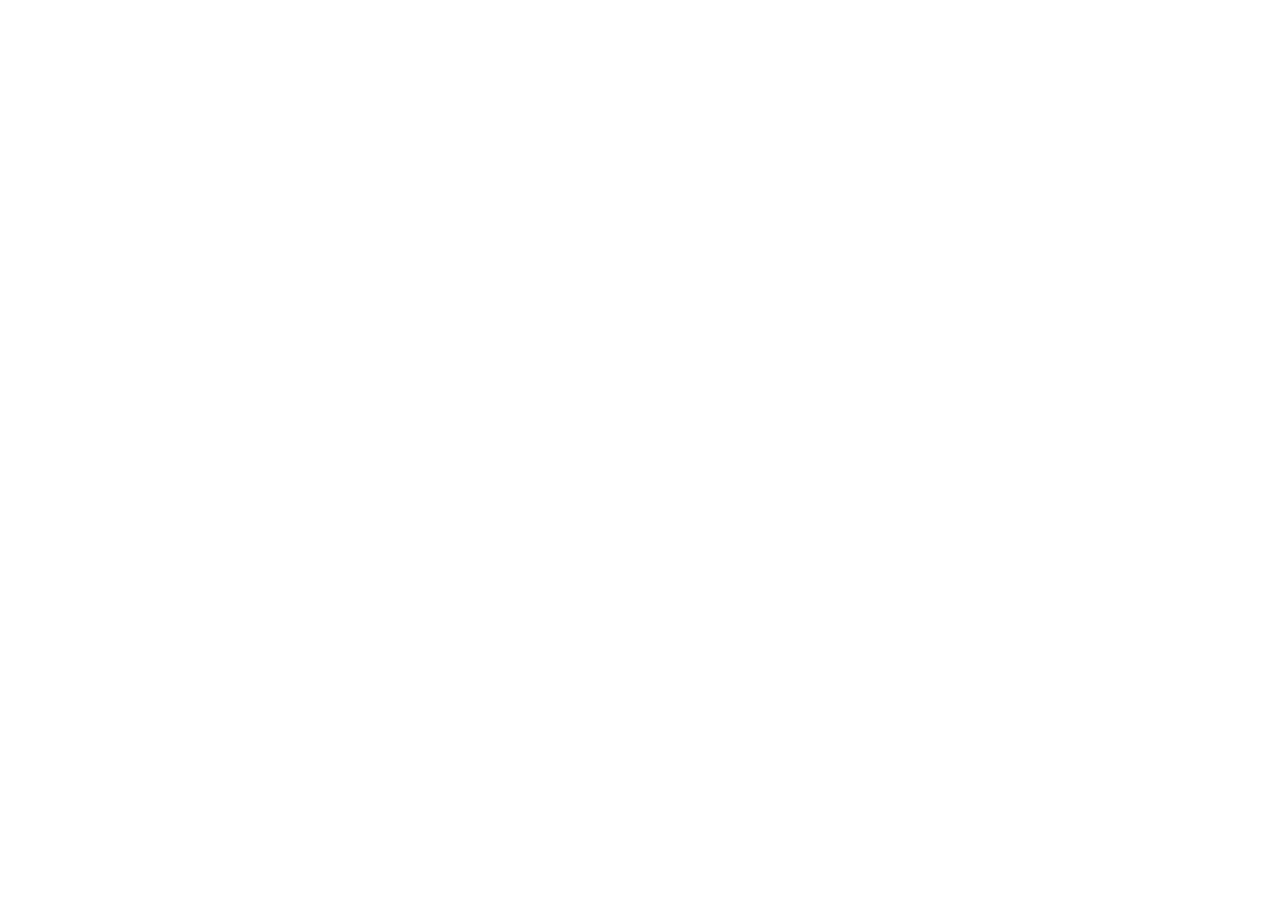
==== index.html @ 355caf3d "criei a página principal" ====
<!DOCTYPE html>
<html lang="pt-br">
<head>
    <meta charset="UTF-8">
    <meta name="viewport" content="width=device-width, initial-scale=1.0">
    <link rel="shortcut icon" href="favicon.ico" type="image/x-icon">
    <title>Projeto Redes Sociais</title>
</head>
<body>
    
</body>
</html>
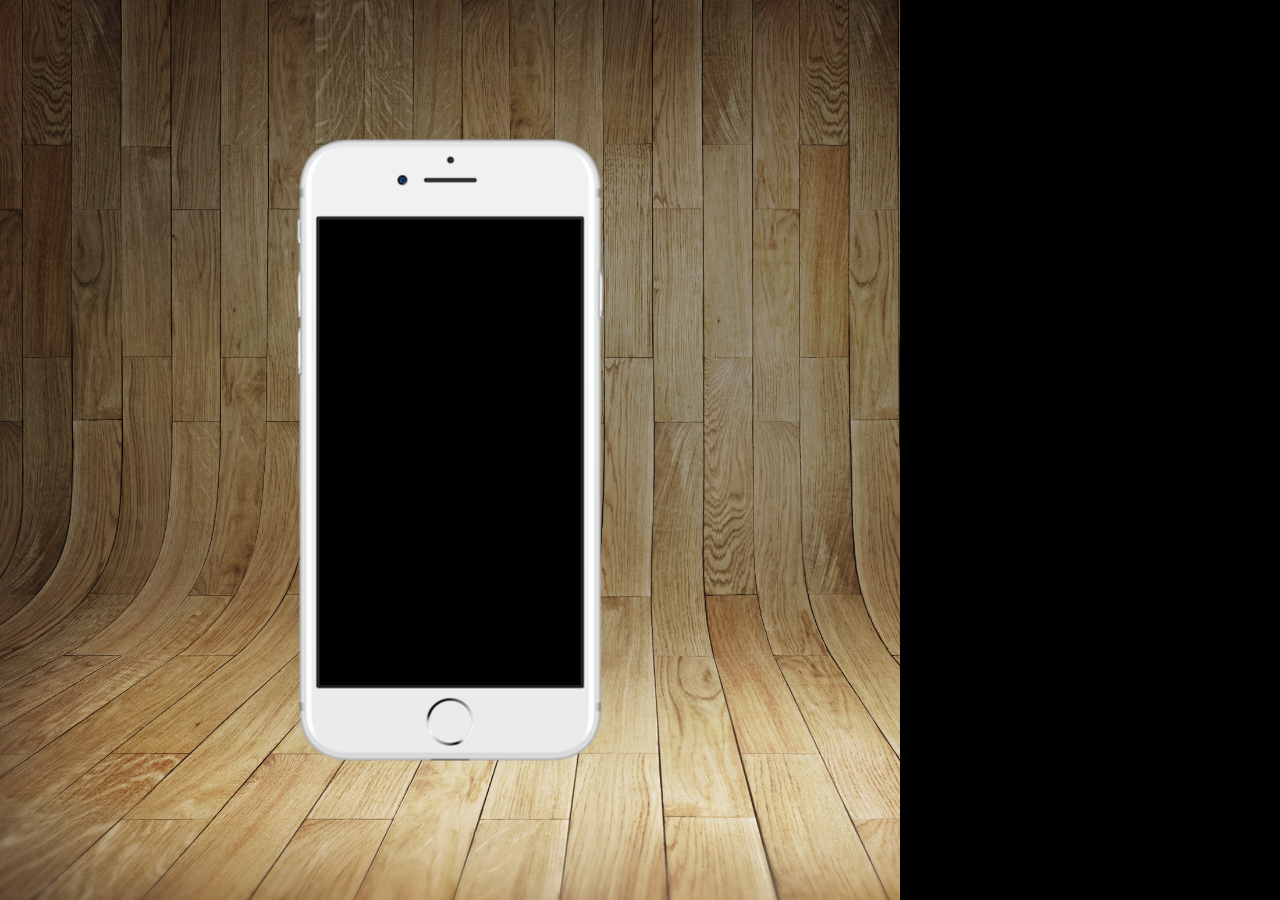
==== commit 53b2c0ff: "atualização" ====
--- a/index.html
+++ b/index.html
@@ -4,9 +4,17 @@
     <meta charset="UTF-8">
     <meta name="viewport" content="width=device-width, initial-scale=1.0">
     <link rel="shortcut icon" href="favicon.ico" type="image/x-icon">
+    <link rel="stylesheet" href="estilos/style.css">
     <title>Projeto Redes Sociais</title>
 </head>
 <body>
+    <main>
+        <section id="telefone">
+            <section id="redes-sociais">
+
+            </section>
+        </section>
+    </main>
     
 </body>
 </html>
--- a/estilos/style.css
+++ b/estilos/style.css
@@ -0,0 +1,35 @@
+@charset "UTF-8";
+* {
+    margin: 0px;
+    padding: 0px;
+    font-family: Arial, Helvetica, sans-serif;
+}
+
+html, body {
+    height: 100vh;
+    width: 100vh;
+    background-color: black;
+}
+
+body {
+    background: url('../imagens/fundo-madeira.jpg') no-repeat top center;
+    background-size: cover;
+    background-attachment: fixed;
+}
+
+main {
+    position: relative;
+    height: 100vh;
+}
+
+section#telefone {
+    position: absolute;
+    top: 50%;
+    left: 50%;
+    transform: translate(-50%, -50%);
+
+    height: 627px;
+    width: 311px;
+    background: url('../imagens/frame-iphone.png') no-repeat;
+
+}
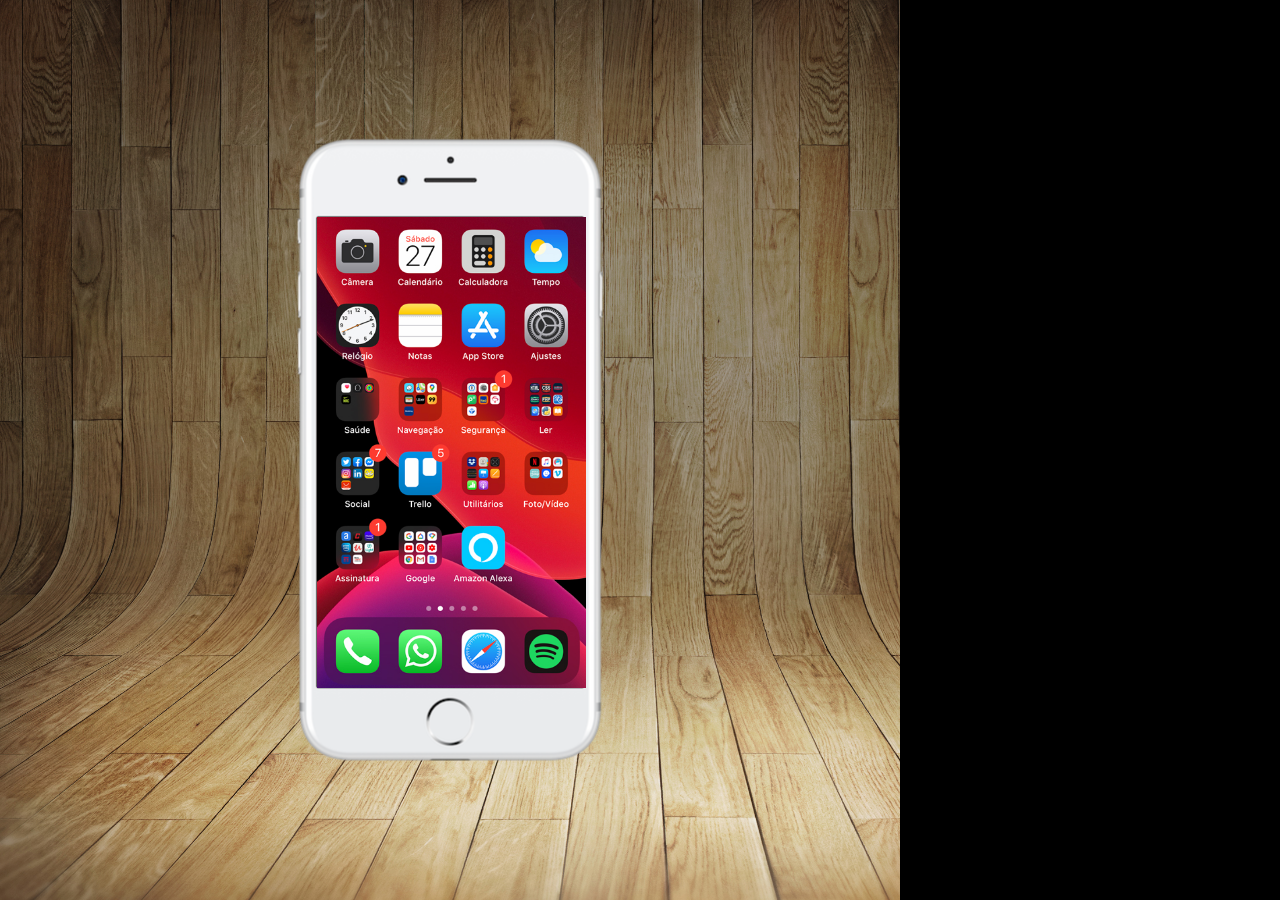
==== commit 4d27b416: "criei a tela home" ====
--- a/index.html
+++ b/index.html
@@ -10,6 +10,10 @@
 <body>
     <main>
         <section id="telefone">
+            <iframe src="home.html" name="tela"
+            id="tela" frameborder="0"></iframe>
+
+            </iframe>
             <section id="redes-sociais">
 
             </section>
--- a/estilos/style.css
+++ b/estilos/style.css
@@ -32,4 +32,12 @@
     width: 311px;
     background: url('../imagens/frame-iphone.png') no-repeat;
 
+}
+
+iframe#tela {
+    position: relative;
+    top: 80px;
+    left: 22px;
+    width: 269px;
+    height: 471px;
 }
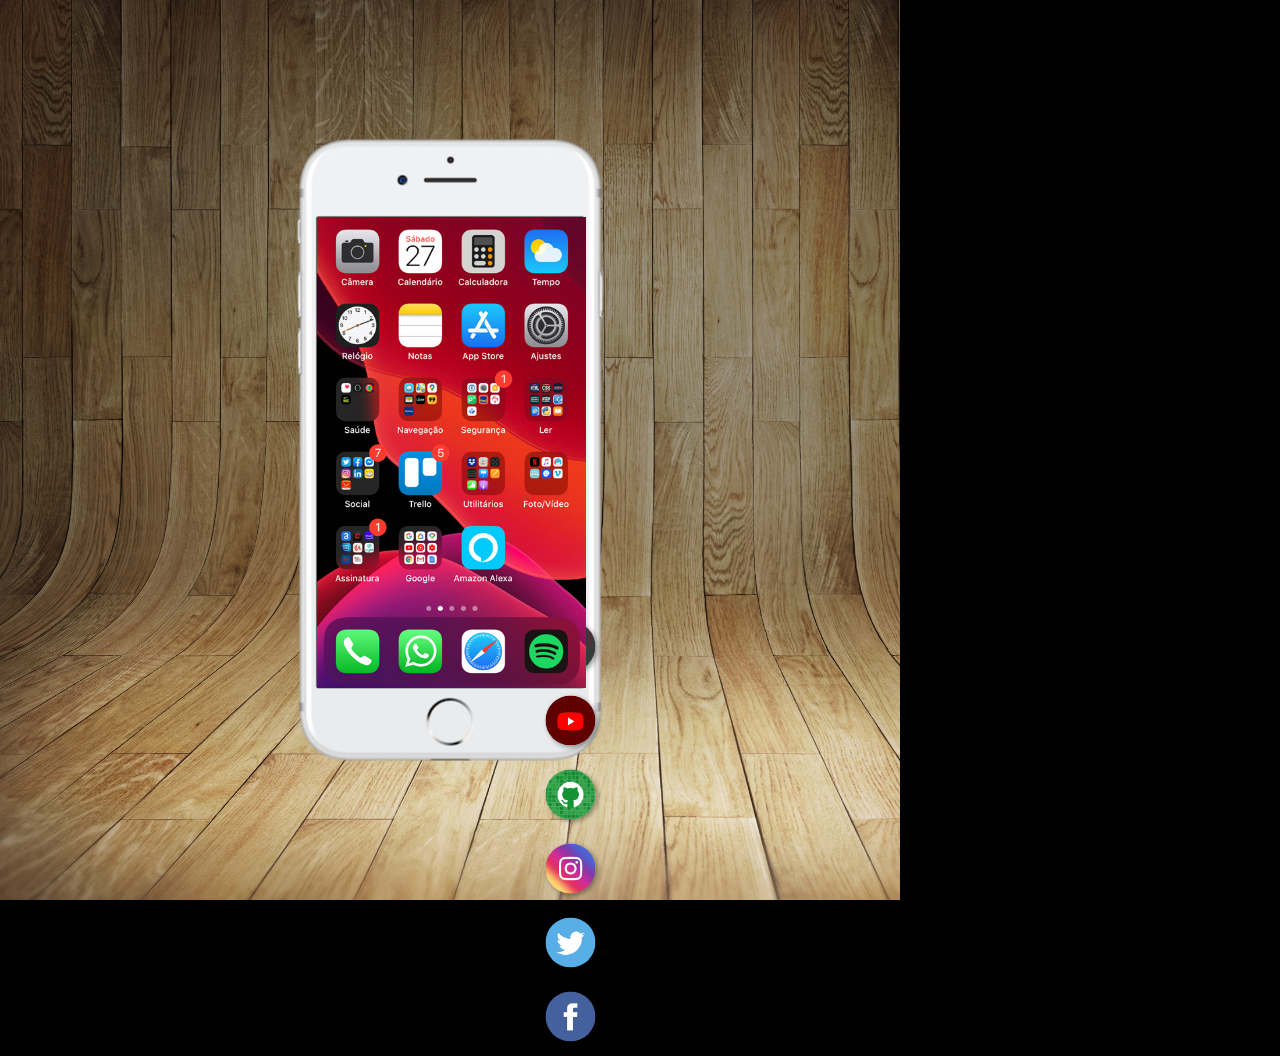
==== commit 327fad75: "criei botões na lateral" ====
--- a/index.html
+++ b/index.html
@@ -11,14 +11,17 @@
     <main>
         <section id="telefone">
             <iframe src="home.html" name="tela"
-            id="tela" frameborder="0"></iframe>
-
-            </iframe>
+            id="tela" frameborder="0">
+        Seu navegador não é compatível com isso.
+        </iframe>
             <section id="redes-sociais">
-
-            </section>
+                <a href="#" target="tela"><img src="imagens/logo-home.jpg" alt="home"></a><br>
+                <a href="#" target="tela"><img src="imagens/logo-youtube.jpg" alt="YouTube"></a><br>
+                <a href="#" target="tela"><img src="imagens/logo-github.jpg" alt="GitHub"></a><br>
+                <a href="#" target="tela"><img src="imagens/logo-instagram.jpg" alt="Instagram"></a><br>
+                <a href="#" target="tela"><img src="imagens/logo-twitter.jpg" alt="Twitter"></a><br>
+                <a href="#" target="tela"><img src="imagens/logo-facebook.jpg" alt="Facebook"></a>    
         </section>
     </main>
-    
 </body>
 </html>
--- a/estilos/style.css
+++ b/estilos/style.css
@@ -40,4 +40,22 @@
     left: 22px;
     width: 269px;
     height: 471px;
+}
+section#redes-sociais {
+    text-align: right;
+}
+
+section#redes-sociais img {
+    width: 50px;
+    margin: 10px;
+    border-radius: 50%;
+    box-shadow: 2px 2px 5px rgba(0, 0, 0, 0.400);
+    box-sizing: border-box;
+}
+
+section#redes-sociais img:hover {
+    border: 2px solid rgba(255, 255, 255, 0.637);
+    transform: translate(-3px, -3px);
+    box-shadow: 5px 5px 10px rgba(0, 0, 0, 0.623);
+    transition: transform 0.5s, border 1s, box-shadow 0.5s;
 }
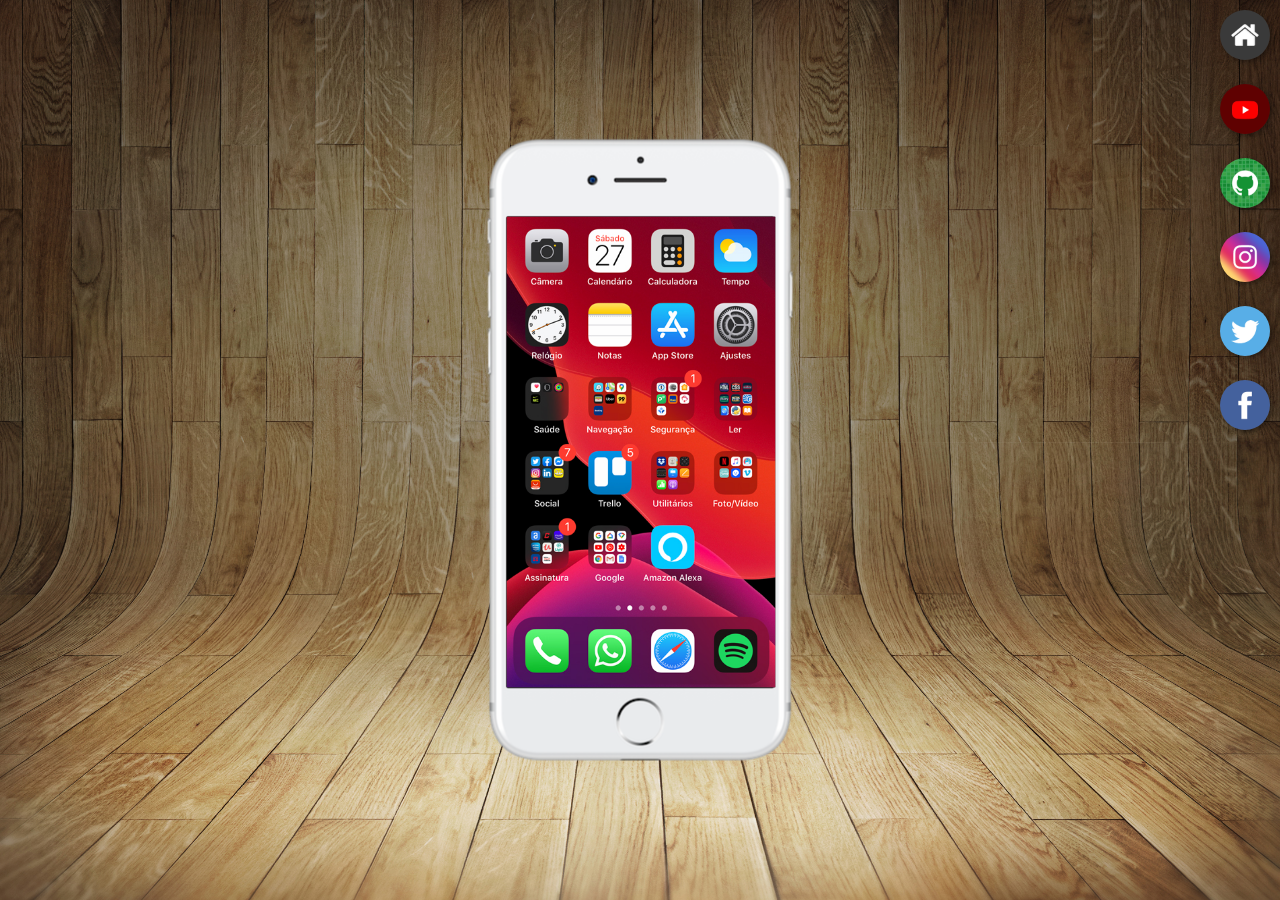
==== commit b3158337: "correções" ====
--- a/index.html
+++ b/index.html
@@ -14,6 +14,8 @@
             id="tela" frameborder="0">
         Seu navegador não é compatível com isso.
         </iframe>
+        </section>
+        
             <section id="redes-sociais">
                 <a href="#" target="tela"><img src="imagens/logo-home.jpg" alt="home"></a><br>
                 <a href="#" target="tela"><img src="imagens/logo-youtube.jpg" alt="YouTube"></a><br>
--- a/estilos/style.css
+++ b/estilos/style.css
@@ -5,16 +5,17 @@
     font-family: Arial, Helvetica, sans-serif;
 }
 
-html, body {
-    height: 100vh;
-    width: 100vh;
-    background-color: black;
+html {
+    height: 100%;
 }
 
 body {
+    min-height: 100%;
+    width: 100%;
     background: url('../imagens/fundo-madeira.jpg') no-repeat top center;
     background-size: cover;
     background-attachment: fixed;
+    background-color: black;
 }
 
 main {
@@ -31,7 +32,6 @@
     height: 627px;
     width: 311px;
     background: url('../imagens/frame-iphone.png') no-repeat;
-
 }
 
 iframe#tela {
@@ -41,16 +41,17 @@
     width: 269px;
     height: 471px;
 }
+
 section#redes-sociais {
     text-align: right;
 }
 
 section#redes-sociais img {
     width: 50px;
-    margin: 10px;
+    margin: 10px;        
     border-radius: 50%;
     box-shadow: 2px 2px 5px rgba(0, 0, 0, 0.400);
-    box-sizing: border-box;
+    box-sizing: border-box; 
 }
 
 section#redes-sociais img:hover {
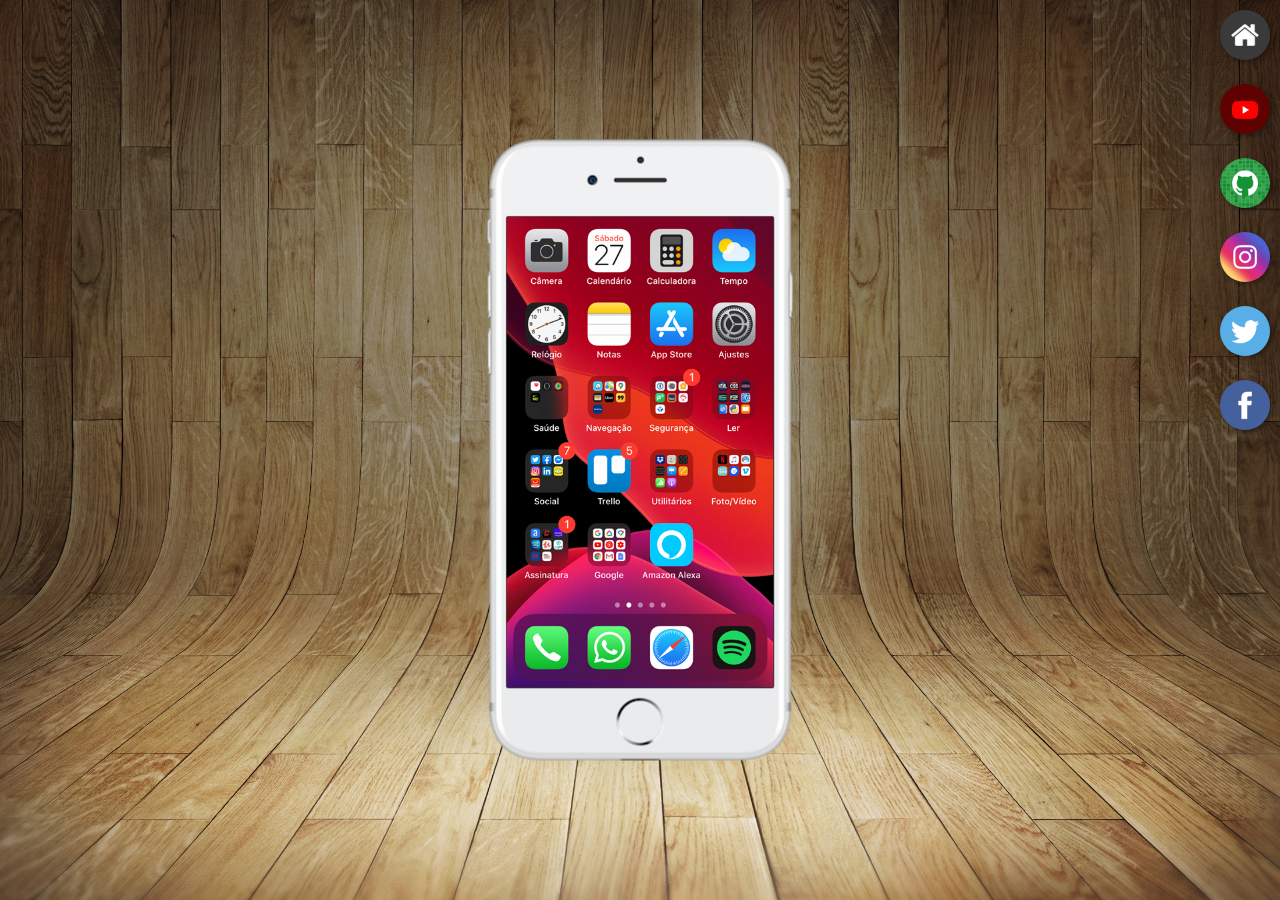
==== commit ed9db7ee: "pronto" ====
--- a/index.html
+++ b/index.html
@@ -15,14 +15,14 @@
         Seu navegador não é compatível com isso.
         </iframe>
         </section>
-        
+
             <section id="redes-sociais">
-                <a href="#" target="tela"><img src="imagens/logo-home.jpg" alt="home"></a><br>
-                <a href="#" target="tela"><img src="imagens/logo-youtube.jpg" alt="YouTube"></a><br>
-                <a href="#" target="tela"><img src="imagens/logo-github.jpg" alt="GitHub"></a><br>
-                <a href="#" target="tela"><img src="imagens/logo-instagram.jpg" alt="Instagram"></a><br>
-                <a href="#" target="tela"><img src="imagens/logo-twitter.jpg" alt="Twitter"></a><br>
-                <a href="#" target="tela"><img src="imagens/logo-facebook.jpg" alt="Facebook"></a>    
+                <a href="home.html" target="tela"><img src="imagens/logo-home.jpg" alt="home"></a><br>
+                <a href="youtube.html" target="tela"><img src="imagens/logo-youtube.jpg" alt="YouTube"></a><br>
+                <a href="github.html" target="tela"><img src="imagens/logo-github.jpg" alt="GitHub"></a><br>
+                <a href="instagram.html" target="tela"><img src="imagens/logo-instagram.jpg" alt="Instagram"></a><br>
+                <a href="twitter.html" target="tela"><img src="imagens/logo-twitter.jpg" alt="Twitter"></a><br>
+                <a href="facebook.html" target="tela"><img src="imagens/logo-facebook.jpg" alt="Facebook"></a>    
         </section>
     </main>
 </body>
--- a/estilos/style.css
+++ b/estilos/style.css
@@ -38,7 +38,7 @@
     position: relative;
     top: 80px;
     left: 22px;
-    width: 269px;
+    width: 267px;
     height: 471px;
 }
 
